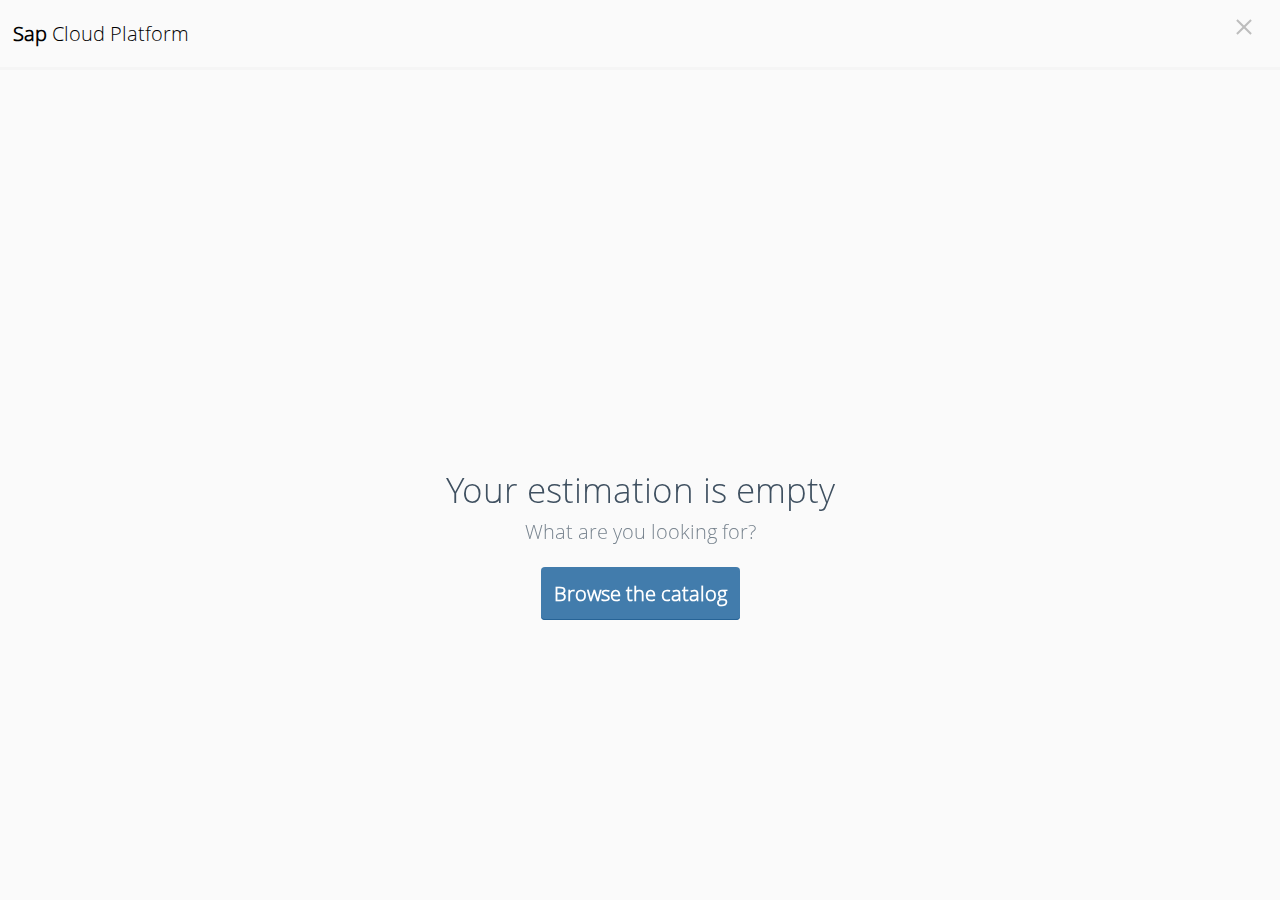
==== index.html @ 34aef1a3 "first version" ====
<!DOCTYPE html>
<html lang="en">
<head>
	<meta charset="utf-8">
	<meta name="viewport" content="width=device-width, initial-scale=1.0">
  <meta http-equiv="X-UA-Compatible" content="ie=edge">
	<title>Empty Estimator</title>
	<meta name="description" content="">
  <link rel="stylesheet" href="css/button.css">
	<link rel="stylesheet" href="css/main.css">
</head>
  <body>
		<header>
			<div class = "Main-header">
				<p class = "Text-header-page">
					<strong>Sap</strong> Cloud Platform
				</p>
				<div class = "header-page-exit"></div>
			</div>
		</header>
		<div class="home-flex">
			<div class = "home-page_image">
  	  	<img src="image/Photo-note.png" alt="">
			</div>
		<div class = "home-page-text_area">
				Your estimation is empty
			</div>
			<div class = "home-page-helping-text-area" >
				What are you looking for?
			</div>
			 <div class = "home-page-button">
					<a href="Estimator.html" class="home-page-button_size_color">Browse the catalog</a>
			</div>
		</div>
  </body>
</html>
---- css/main.css ----
@font-face {
  font-family: "OpenSansRegular";
  src: url("../fonts/OpenSans/OpenSansRegular.eot");
  src: url("../fonts/OpenSans/OpenSansRegular.eot?#iefix") format("embedded-opentype"), url("../fonts/OpenSans/OpenSansRegular.woff") format("woff"), url("../fonts/OpenSans/OpenSansRegular.ttf") format("truetype");
  font-style: normal;
  font-weight: normal;
}
@font-face {
  font-family: "OpenSansLight";
  src: url("../fonts/OpenSans/OpenSansLight.eot");
  src: url("../fonts/OpenSans/OpenSansLight.eot?#iefix") format("embedded-opentype"), url("../fonts/OpenSans/OpenSansLight.woff") format("woff"), url("../fonts/OpenSans/OpenSansLight.ttf") format("truetype");
  font-style: normal;
  font-weight: normal;
}
@font-face {
  font-family: "OpenSansBold";
  src: url("../fonts/OpenSans/OpenSansBold.eot");
  src: url("../fonts/OpenSans/OpenSansBold.eot?#iefix") format("embedded-opentype"), url("../fonts/OpenSans/OpenSansBold.woff") format("woff"), url("../fonts/OpenSans/OpenSansBold.ttf") format("truetype");
  font-style: normal;
  font-weight: normal;
}
body {
  background: #fafafa;
  margin: 0;
  font-family: "OpenSansLight";
}
.home-flex {
  width: 100%;
  height: 100%;
  position: fixed;
  display: flex;
  align-items: center;
  align-content: center;
  justify-content: center;
  flex-direction: column;
}
.home-page_image {
  margin: 20px;
}
.home-page-text_area {
  color: #3f5060;
  font-size: 35px;
  font-family: "OpenSansLight";
}
.home-page-helping-text-area {
  color: #77838e;
  font-size: 20px;
  margin: 5px;
  font-family: "OpenSansLight";
}
.home-page-button {
  margin: 30px;
}
.home-page-button_size_color {
  font-weight: 700;
  color: white;
  text-decoration: none;
  font-size: 20px;
  padding: 13px;
  border-radius: 4px;
  background: #427cac;
  box-shadow: 0 -1px #266396 inset;
  transition: 0.2s;
  font-family: "OpenSansLight";
}
.home-page-button_size_color:hover {
  background: #1d4f78;
}
.home-page-button_size_color:active {
  background: #427cac;
  box-shadow: 0 2px #266396 inset;
}
.Main-header {
  width: 100%;
  height: 100%;
  display: flex;
  justify-content: space-between;
  border-bottom: 3px solid whitesmoke;
  /* Параметры границы */
}
.Text-header-page {
  margin-left: 1%;
  font-size: 20px;
  font-family: "OpenSansLight";
}
.header-page-exit {
  position: absolute;
  display: flex;
  right: 32px;
  top: 17px;
  width: 20px;
  height: 20px;
  opacity: 0.3;
}
.header-page-exit:hover {
  opacity: 1;
}
.header-page-exit:before,
.header-page-exit:after {
  position: absolute;
  left: 15px;
  content: ' ';
  height: 20px;
  width: 2px;
  background-color: #333;
}
.header-page-exit:before {
  transform: rotate(45deg);
}
.header-page-exit:after {
  transform: rotate(-45deg);
}
.body-page {
  display: flex;
  flex: 1;
}
.body-article {
  flex: 1;
  width: 100%;
  height: 100%;
  display: flex;
  align-items: center;
  flex-direction: column;
  overflow-y: scroll;
  background: snow;
}
.body-aside {
  flex: 0 0 20vw;
  background: beige;
}
form {
  width: 50%;
  padding: 20px;
  border: 1px solid lavender;
  border-radius: 5px;
  margin: 10px;
}
label {
  display: block;
  margin-bottom: 5px;
  margin: 10px;
}
.one-third-width {
  width: 63.3%;
}
.two-third-width {
  width: 36.6%;
}
.one-third-width,
.two-third-width {
  display: inline-block;
  margin-right: -4px;
}
.version {
  width: 100%;
  height: 35px;
  margin-bottom: 10px;
  padding: 2px 5px;
  font-family: "OpenSansLight";
  border: 1px solid lavender;
  border-radius: 5px;
  vertical-align: middle;
}
.planed {
  width: 97%;
  height: 35px;
  margin-bottom: 10px;
  padding: 2px 5px;
  font-family: "OpenSansLight";
  border: 1px solid lavender;
  border-radius: 5px;
  vertical-align: middle;
}
.time {
  width: 97%;
  height: 35px;
  margin-bottom: 10px;
  padding: 2px 5px;
  font-family: "OpenSansLight";
  border: 1px solid lavender;
  border-radius: 5px;
  vertical-align: middle;
}
.first-text-form {
  display: block;
  flex-direction: row;
}
.text-form {
  font-size: 25px;
}
hr {
  border: 0.5px solid lavender;
}
input[type="submit"] {
  display: inline-block;
  width: auto;
  height: auto;
  margin: 0 5px;
  padding: 6px 15px;
  color: #94b4cf;
  background: #ffffff;
  border: none;
  border-radius: 5px;
}
.buttons {
  margin-top: 10px;
  text-align: center;
}
.form-text {
  font-size: 13px;
}
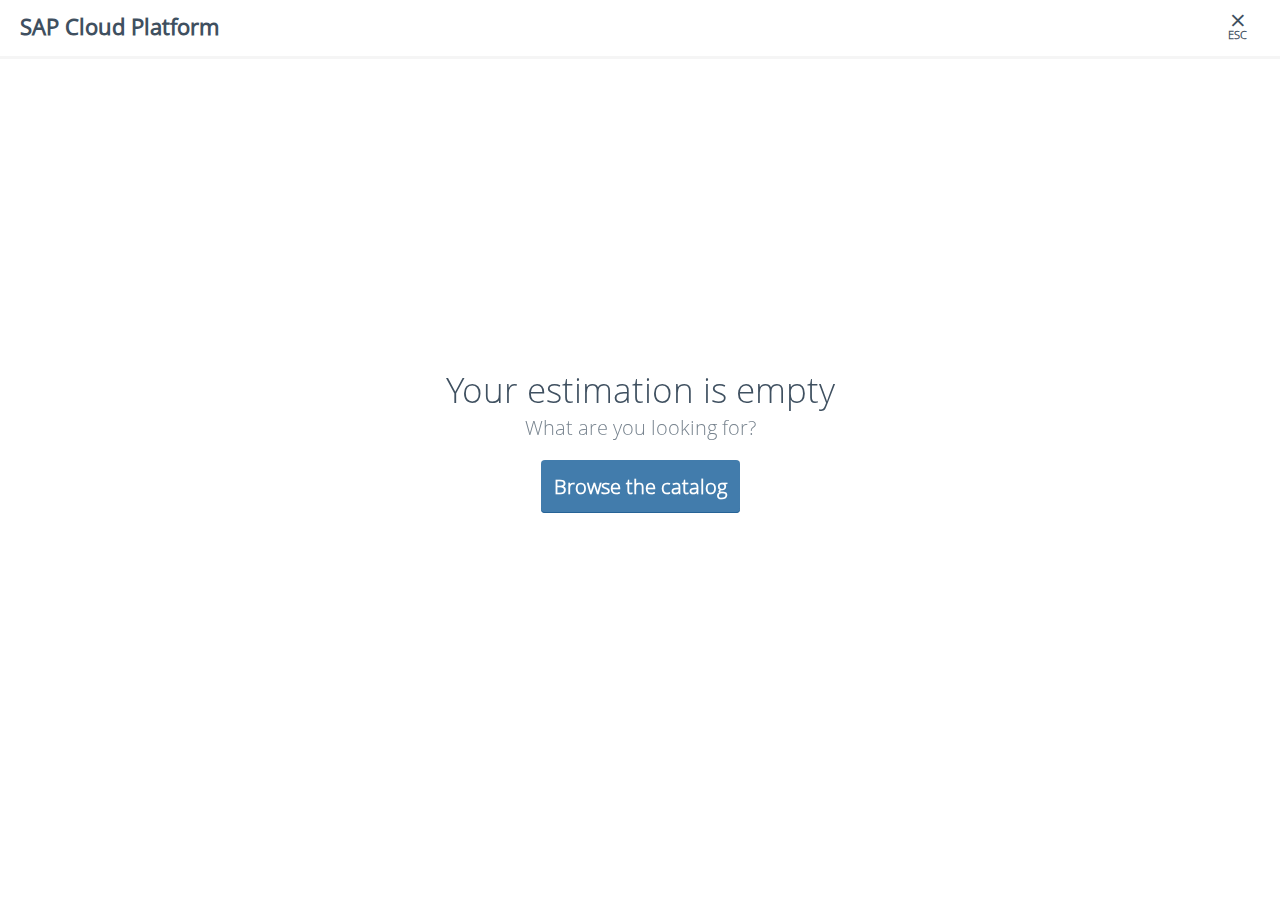
==== commit ddf0902c: "third commit" ====
--- a/index.html
+++ b/index.html
@@ -12,10 +12,11 @@
   <body>
 		<header>
 			<div class = "Main-header">
-				<p class = "Text-header-page">
-					<strong>Sap</strong> Cloud Platform
-				</p>
-				<div class = "header-page-exit"></div>
+				<a class = "Text-header-page" href="#"><strong>SAP</strong> Cloud Platform</a>
+				<a class = "header-page-exit" href="#">
+					<span class = "header-page header-x">×</span>
+				<div class = "header-page header-page-exit-text">ESC</div>
+				</a>
 			</div>
 		</header>
 		<div class="home-flex">
--- a/css/main.css
+++ b/css/main.css
@@ -20,13 +20,21 @@
   font-weight: normal;
 }
 body {
-  background: #fafafa;
+  display: block;
   margin: 0;
   font-family: "OpenSansLight";
+  line-height: 1.2;
+}
+body,
+html {
+  height: 100%;
+}
+a {
+  text-decoration: none;
 }
 .home-flex {
   width: 100%;
-  height: 100%;
+  height: 80%;
   position: fixed;
   display: flex;
   align-items: center;
@@ -77,38 +85,44 @@
   justify-content: space-between;
   border-bottom: 3px solid whitesmoke;
   /* Параметры границы */
+  padding: 13px 0px;
 }
 .Text-header-page {
-  margin-left: 1%;
-  font-size: 20px;
-  font-family: "OpenSansLight";
+  font-size: 22px;
+  font-family: "OpenSansRegular";
+  color: #3f5060;
+  max-height: 20px;
+  vertical-align: sub;
+  margin-left: 20px;
+  font-weight: 900;
 }
 .header-page-exit {
-  position: absolute;
-  display: flex;
-  right: 32px;
-  top: 17px;
-  width: 20px;
-  height: 20px;
-  opacity: 0.3;
-}
-.header-page-exit:hover {
-  opacity: 1;
-}
-.header-page-exit:before,
-.header-page-exit:after {
-  position: absolute;
-  left: 15px;
-  content: ' ';
-  height: 20px;
-  width: 2px;
-  background-color: #333;
-}
-.header-page-exit:before {
-  transform: rotate(45deg);
-}
-.header-page-exit:after {
-  transform: rotate(-45deg);
+  font-size: 1.5rem;
+  font-weight: 400;
+  line-height: .875rem;
+  color: #3f5060;
+  text-align: center;
+  float: right;
+  margin-left: 50px;
+}
+.header-page-exit a {
+  transition: color .2s;
+}
+.header-x {
+  font-size: 1.5rem;
+  font-weight: 900;
+  line-height: .875rem;
+  color: #3f5060;
+  float: right;
+  text-align: center;
+  margin-right: 35px;
+}
+.header-page-exit-text {
+  text-transform: uppercase;
+  font-size: 11px;
+  font-weight: 900;
+  line-height: 1rem;
+  margin-right: 33px;
 }
 .body-page {
   display: flex;
@@ -121,24 +135,33 @@
   display: flex;
   align-items: center;
   flex-direction: column;
-  overflow-y: scroll;
-  background: snow;
-}
-.body-aside {
-  flex: 0 0 20vw;
-  background: beige;
-}
-form {
-  width: 50%;
+  overflow-Y: auto;
+  overflow-x: hidden;
+  background-color: #fafafa;
+}
+.first-page-form {
+  display: block;
+  width: 65%;
+  background-color: #FFFFFF;
+  border: 1px solid #E9EBEC;
+  border-radius: 5px;
+  text-align: left;
+  margin: 10px;
+}
+.first-page-line {
   padding: 20px;
-  border: 1px solid lavender;
-  border-radius: 5px;
-  margin: 10px;
+  border-top: 1px solid #E9EBEC;
+  border-bottom: 1px solid #E9EBEC;
 }
 label {
+  color: #3F5060;
   display: block;
   margin-bottom: 5px;
   margin: 10px;
+  margin-left: 0px;
+  margin-top: 0px;
+  font-weight: 600;
+  font-size: 13px;
 }
 .one-third-width {
   width: 63.3%;
@@ -154,7 +177,7 @@
 .version {
   width: 100%;
   height: 35px;
-  margin-bottom: 10px;
+  margin-bottom: 20px;
   padding: 2px 5px;
   font-family: "OpenSansLight";
   border: 1px solid lavender;
@@ -162,9 +185,9 @@
   vertical-align: middle;
 }
 .planed {
-  width: 97%;
+  width: 95%;
   height: 35px;
-  margin-bottom: 10px;
+  margin-bottom: 0px;
   padding: 2px 5px;
   font-family: "OpenSansLight";
   border: 1px solid lavender;
@@ -172,40 +195,247 @@
   vertical-align: middle;
 }
 .time {
-  width: 97%;
+  width: 100%;
   height: 35px;
-  margin-bottom: 10px;
+  margin-bottom: 0px;
   padding: 2px 5px;
   font-family: "OpenSansLight";
   border: 1px solid lavender;
   border-radius: 5px;
   vertical-align: middle;
 }
-.first-text-form {
+.first-header-form {
   display: block;
   flex-direction: row;
+  padding: 20px;
+  padding-top: 22px;
+  padding-bottom: 15px;
 }
 .text-form {
-  font-size: 25px;
-}
-hr {
-  border: 0.5px solid lavender;
-}
-input[type="submit"] {
-  display: inline-block;
-  width: auto;
-  height: auto;
-  margin: 0 5px;
-  padding: 6px 15px;
-  color: #94b4cf;
-  background: #ffffff;
-  border: none;
-  border-radius: 5px;
-}
-.buttons {
+  font-size: 24px;
+  font-weight: 400;
+  color: #3F5060;
+}
+.image-form {
+  margin-right: 15px;
+  float: left;
+}
+.header-form-text {
+  color: #3F5060;
+  font-weight: 700;
+  line-height: 1.1;
+  text-overflow: ellipsis;
+  overflow: hidden;
+  white-space: nowrap;
+  font-size: 1rem;
+  margin-top: 6px;
+  margin-bottom: 3px;
+  padding-right: 30px;
+}
+.header-form-pod-text {
+  color: #3F5060;
+  font-size: 0.8125rem;
+  line-height: 1rem;
+  text-overflow: ellipsis;
+  overflow: hidden;
+  white-space: nowrap;
+  padding-right: 30px;
+}
+.header-form-urn {
+  float: right;
+}
+.buttons-project {
+  display: block;
   margin-top: 10px;
   text-align: center;
-}
-.form-text {
+  border: 1px solid #5496cd;
+  text-decoration: none;
+  padding: .75rem 1.25rem;
+  font-weight: 400;
+  line-height: 1.25rem;
+  border-radius: 4px;
+  color: #0070b1;
+  width: 61%;
+  transition: 0.2s;
+}
+.buttons-project:hover {
+  border: 2px solid #1d4f78;
+}
+.buttons-project:active {
+  border: 2px solid #1d4f78;
+}
+.footer-text {
+  display: block;
+  margin-top: 3.125rem;
+  border-top: 1px solid #E9EBEC;
+  padding-top: .725rem;
+  font-size: 0.6875rem;
+  text-align: left;
+  width: 66%;
+  font-family: "OpenSansLight";
+}
+.estimator-disclamer {
+  font-weight: 400;
+}
+.estimator-disclamer-info {
+  color: #9CA4AC;
+  line-height: 14px;
+}
+.estimator-disclamer-interest {
+  margin: 15px 0;
+  color: #3F5060;
+}
+.footer-form-text {
+  padding-top: 0px;
+  padding-bottom: 0px;
+}
+.pricing {
+  overflow: hidden;
+  font-weight: 400;
+  padding-bottom: 15px;
+  padding: 20px;
+}
+.pricing-item-left {
+  float: left;
+  margin-right: 30px;
+  font-size: 12px;
+}
+.pricing-label {
+  color: #9CA4AC;
+  display: block;
+}
+.pricing-item-right {
+  float: right;
+  text-align: right;
+  font-size: 12px;
+}
+.body-aside {
+  flex: 0 0 28vw;
+  float: left;
+  height: 100%;
+  border-left: 1px solid #E9EBEC;
+}
+.estimator-scrollable {
+  flex: 0 0 28vw;
+  position: relative;
+  height: calc(-90%);
+  overflow-Y: auto;
+  overflow-x: hidden;
+}
+.estimator-list-header {
+  padding: 5px 25px 20px;
+  border-bottom: 1px solid #E9EBEC;
+}
+.estimator-list-headline {
+  line-height: 1.125rem;
+  font-size: 1.125rem;
+  font-weight: 400;
+  font-family: "OpenSansRegular";
+  margin-bottom: 0;
+}
+.estimator-remove-all {
+  color: #0070b1;
+  text-transform: uppercase;
+  position: absolute;
+  right: 30px;
+  top: 22px;
+  font-size: 0.6875rem;
+  font-weight: 600;
+}
+.ng-star-inserted {
+  line-height: 0;
+  margin-top: 1rem;
+}
+.estimator-list-hint-indicator {
+  margin: 0 10px 0 0;
+  font-size: 0.75rem;
+}
+.sprite-icon {
+  max-height: 0.8125rem;
+  width: 0.8125rem;
+  margin-right: 2px;
+  fill: #0070B1;
+  stroke: #0070B1;
+}
+ul {
+  list-style: none;
+  padding-left: 0;
   font-size: 13px;
-}
+  color: #3f5060;
+}
+.estimator-list > li:not(:last-child) {
+  border-bottom: 1px solid #E9EBEC;
+}
+.estimator-list > li {
+  overflow: hidden;
+  padding: 5px 20px;
+  font-family: "OpenSansRegular";
+}
+.estimator-list-img {
+  float: left;
+  margin-right: 15px;
+  display: block;
+}
+.product-img-small,
+.card-img-wrap {
+  margin-bottom: 0;
+  height: 35px;
+  width: 35px;
+  text-align: center;
+}
+.estimator-list-detail {
+  float: left;
+  height: 35px;
+  display: flex;
+  flex-direction: column;
+  width: calc(-75%);
+}
+.img-right-side {
+  overflow: hidden;
+  text-align: center;
+  max-width: 35px;
+  max-height: 35px;
+  position: relative;
+  bottom: 20%;
+}
+.estimator-list-name {
+  white-space: nowrap;
+  line-height: 3px;
+}
+.estimator-price {
+  float: right;
+  text-align: right;
+  line-height: 0rem;
+  padding-top: 2px;
+}
+.estimator-price-label {
+  font-size: 0.625rem;
+  color: #9CA4AC;
+  text-transform: uppercase;
+  font-weight: 200;
+}
+.estimator-summary {
+  height: 0px;
+  border-top: 1px solid #E9EBEC;
+  position: absolute;
+  bottom: 0;
+  font-weight: 400;
+  color: #9CA4AC;
+  padding: 0 30px;
+}
+li.estimator-total:first-child {
+  padding-top: 4.5rem;
+}
+li.estimator-total {
+  font-size: 1rem;
+  color: #3F5060;
+  padding-bottom: .5rem;
+}
+.estimator-summary li {
+  padding: .8125rem 0;
+  position: relative;
+}
+.estimator-price-amount {
+  font-weight: 600;
+  padding-top: 6px;
+}
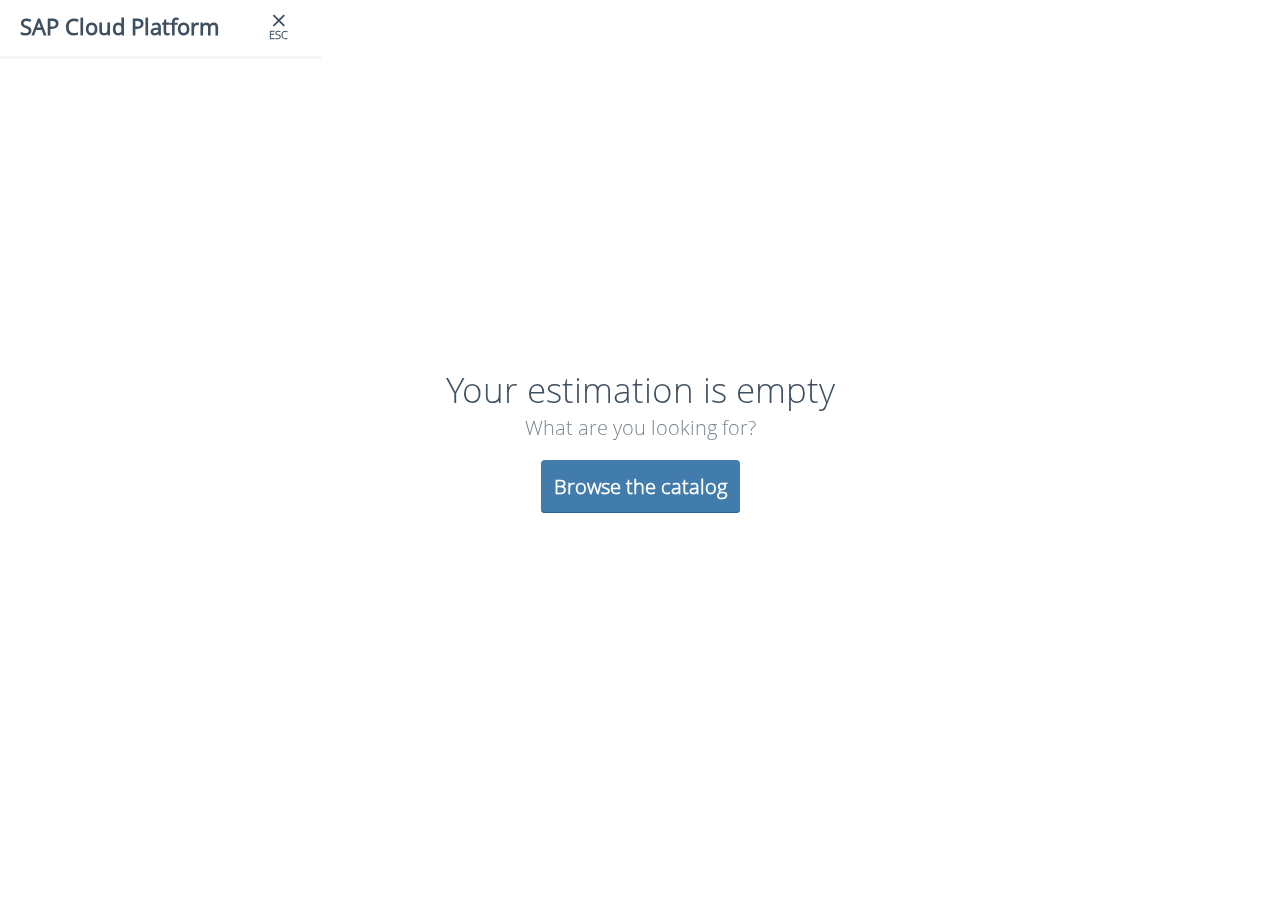
==== commit e400d612: "add" ====
--- a/index.html
+++ b/index.html
@@ -6,8 +6,7 @@
   <meta http-equiv="X-UA-Compatible" content="ie=edge">
 	<title>Empty Estimator</title>
 	<meta name="description" content="">
-  <link rel="stylesheet" href="css/button.css">
-	<link rel="stylesheet" href="css/main.css">
+  <link rel="stylesheet" href="css/style.css">
 </head>
   <body>
 		<header>
@@ -19,18 +18,18 @@
 				</a>
 			</div>
 		</header>
-		<div class="home-flex">
-			<div class = "home-page_image">
-  	  	<img src="image/Photo-note.png" alt="">
+		<div class = "page-first-flex">
+			<div class = "page-first-image">
+  	  	<img src = "image/Photo-note.png" alt="">
 			</div>
-		<div class = "home-page-text_area">
+		<div class = "page-first-flex_text_area">
 				Your estimation is empty
 			</div>
-			<div class = "home-page-helping-text-area" >
+			<div class = "page-first-flex-helping_text_area" >
 				What are you looking for?
 			</div>
-			 <div class = "home-page-button">
-					<a href="Estimator.html" class="home-page-button_size_color">Browse the catalog</a>
+			 <div class = "page-first-flex-button">
+					<a href="Estimator.html" class="button_size_color">Browse the catalog</a>
 			</div>
 		</div>
   </body>
--- a/css/style.css
+++ b/css/style.css
@@ -0,0 +1,493 @@
+@font-face {
+  font-family: "OpenSansRegular";
+  src: url("../fonts/OpenSans/OpenSansRegular.eot");
+  src: url("../fonts/OpenSans/OpenSansRegular.eot?#iefix") format("embedded-opentype"), url("../fonts/OpenSans/OpenSansRegular.woff") format("woff"), url("../fonts/OpenSans/OpenSansRegular.ttf") format("truetype");
+  font-style: normal;
+  font-weight: normal;
+}
+@font-face {
+  font-family: "OpenSansLight";
+  src: url("../fonts/OpenSans/OpenSansLight.eot");
+  src: url("../fonts/OpenSans/OpenSansLight.eot?#iefix") format("embedded-opentype"), url("../fonts/OpenSans/OpenSansLight.woff") format("woff"), url("../fonts/OpenSans/OpenSansLight.ttf") format("truetype");
+  font-style: normal;
+  font-weight: normal;
+}
+@font-face {
+  font-family: "OpenSansBold";
+  src: url("../fonts/OpenSans/OpenSansBold.eot");
+  src: url("../fonts/OpenSans/OpenSansBold.eot?#iefix") format("embedded-opentype"), url("../fonts/OpenSans/OpenSansBold.woff") format("woff"), url("../fonts/OpenSans/OpenSansBold.ttf") format("truetype");
+  font-style: normal;
+  font-weight: normal;
+}
+body {
+  display: block;
+  margin: 0;
+  font-family: "OpenSansLight";
+  line-height: 1.2;
+  height: 100%;
+  position: fixed;
+}
+html {
+  height: 100%;
+}
+a {
+  text-decoration: none;
+}
+label {
+  color: #3F5060;
+  display: block;
+  margin-bottom: 5px;
+  margin: 10px;
+  margin-left: 0px;
+  margin-top: 0px;
+  font-weight: 600;
+  font-size: 13px;
+}
+ul {
+  list-style: none;
+  padding-left: 0;
+  font-size: 13px;
+  color: #3f5060;
+}
+.page-first-flex {
+  width: 100%;
+  height: 80%;
+  position: fixed;
+  display: flex;
+  align-items: center;
+  align-content: center;
+  justify-content: center;
+  flex-direction: column;
+}
+.Main-header {
+  width: 100%;
+  height: 100%;
+  display: flex;
+  justify-content: space-between;
+  border-bottom: 3px solid whitesmoke;
+  /* Параметры границы */
+  padding: 13px 0px;
+}
+.body-page {
+  display: flex;
+  flex: 1;
+}
+.body-article {
+  flex: 1;
+  width: 100%;
+  display: flex;
+  align-items: center;
+  flex-direction: column;
+  overflow-Y: auto;
+  overflow-x: hidden;
+  height: calc(90.8vh);
+  background-color: #fafafa;
+}
+.page-form {
+  display: block;
+  width: 65%;
+  background-color: #ffffff;
+  border: 1px solid #e9ebec;
+  border-radius: 5px;
+  text-align: left;
+  margin: 10px;
+}
+.body-aside {
+  flex: 0 0 30vw;
+  float: left;
+  position: relative;
+  height: 100%;
+  border-left: 1px solid #e9ebec;
+}
+.page-first-flex-button {
+  margin: 30px;
+}
+.button_size_color {
+  font-weight: 700;
+  color: #ffffff;
+  text-decoration: none;
+  font-size: 20px;
+  padding: 13px;
+  border-radius: 4px;
+  background: #427cac;
+  box-shadow: 0 -1px #266396 inset;
+  transition: 0.2s;
+  font-family: "OpenSansLight";
+}
+.button_size_color:hover {
+  background: #1d4f78;
+}
+.button_size_color:active {
+  background: #427cac;
+  box-shadow: 0 2px #266396 inset;
+}
+.buttons-project {
+  display: block;
+  margin-top: 10px;
+  text-align: center;
+  border: 1px solid #5496cd;
+  text-decoration: none;
+  padding: .75rem 1.25rem;
+  font-weight: 400;
+  line-height: 1.25rem;
+  border-radius: 4px;
+  color: #0070b1;
+  width: 61%;
+  transition: 0.2s;
+}
+.buttons-project:hover {
+  border: 2px solid #1d4f78;
+}
+.buttons-project:active {
+  border: 2px solid #1d4f78;
+}
+.estimator-btns {
+  display: flex;
+  flex-wrap: nowrap;
+  justify-content: space-between;
+  width: calc(100%);
+  position: absolute;
+  bottom: 0;
+}
+.btn-outline-primary {
+  margin: 0 5px 0 5px;
+  min-width: 70px;
+  line-height: 1.25rem;
+  padding: .7625rem .8rem;
+  font-size: .875rem;
+  text-align: center;
+  color: #5496cd;
+  border-radius: .2rem;
+  border: 1px solid #5496cd;
+  transition: 0.4s;
+  font-family: "OpenSansLight";
+}
+.btn-outline-primary:hover {
+  border: 2px solid #5496cd;
+}
+.btn-outline-primary:active {
+  background: #427cac;
+  box-shadow: 0 2px #266396 inset;
+}
+.btn-pdf {
+  color: #ffffff;
+  font-weight: 600;
+  background-color: #5496cd;
+}
+.btn-pdf:hover {
+  background-color: #477fad;
+}
+.page-first-image {
+  margin: 20px;
+}
+.sprite-icon {
+  max-height: 0.8125rem;
+  width: 0.8125rem;
+  margin-right: 2px;
+  fill: #0070b1;
+  stroke: #0070b1;
+}
+.estimator-list-img {
+  float: left;
+  margin-right: 15px;
+  display: block;
+}
+.img-right-side {
+  overflow: hidden;
+  text-align: center;
+  max-width: 35px;
+  max-height: 35px;
+  position: relative;
+  bottom: 20%;
+}
+.product-img-small,
+.card-img-wrap {
+  margin-bottom: 0;
+  height: 35px;
+  width: 35px;
+  text-align: center;
+}
+.page-first-flex_text_area {
+  color: #3f5060;
+  font-size: 35px;
+  font-family: "OpenSansLight";
+}
+.page-first-flex-helping_text_area {
+  color: #77838e;
+  font-size: 20px;
+  margin: 5px;
+  font-family: "OpenSansLight";
+}
+.Text-header-page {
+  font-size: 22px;
+  font-family: "OpenSansRegular";
+  color: #3f5060;
+  max-height: 20px;
+  vertical-align: sub;
+  margin-left: 20px;
+  font-weight: 900;
+}
+.body-article_text-form {
+  display: block;
+  font-size: 24px;
+  font-weight: 400;
+  color: #3f5060;
+}
+.estimator-disclamer-info {
+  color: #9ca4ac;
+  line-height: 14px;
+}
+.estimator-disclamer-interest {
+  margin: 15px 0;
+  color: #3f5060;
+}
+.estimator-name-cost-footer {
+  font-size: 0.9rem;
+  line-height: 4px;
+  font-weight: 600;
+  padding-top: 6px;
+}
+.header-page-exit {
+  font-size: 1.5rem;
+  font-weight: 400;
+  line-height: .875rem;
+  color: #3f5060;
+  text-align: center;
+  float: right;
+  margin-left: 50px;
+}
+.header-page-exit a {
+  transition: color .2s;
+}
+.header-page-exit-text {
+  text-transform: uppercase;
+  font-size: 11px;
+  font-weight: 900;
+  line-height: 1rem;
+  margin-right: 33px;
+}
+.header-x {
+  font-size: 1.5rem;
+  font-weight: 900;
+  line-height: .875rem;
+  color: #3f5060;
+  float: right;
+  text-align: center;
+  margin-right: 35px;
+}
+.estimator-remove-all {
+  color: #0070b1;
+  text-transform: uppercase;
+  position: absolute;
+  right: 30px;
+  top: 22px;
+  font-size: 0.6875rem;
+  font-weight: 600;
+}
+.header-form {
+  display: block;
+  flex-direction: row;
+  padding: 20px;
+  padding-top: 22px;
+  padding-bottom: 15px;
+}
+.header-form-urn {
+  float: right;
+}
+.image-form {
+  margin-right: 15px;
+  float: left;
+}
+.header-form-text {
+  color: #3f5060;
+  font-weight: 700;
+  line-height: 1.1;
+  text-overflow: ellipsis;
+  overflow: hidden;
+  white-space: nowrap;
+  font-size: 1rem;
+  margin-top: 6px;
+  margin-bottom: 3px;
+  padding-right: 30px;
+}
+.header-form_under-text {
+  color: #3f5060;
+  font-size: 0.8125rem;
+  line-height: 1rem;
+  text-overflow: ellipsis;
+  overflow: hidden;
+  white-space: nowrap;
+  padding-right: 30px;
+}
+.form-line {
+  padding: 20px;
+  border-top: 1px solid #e9ebec;
+  border-bottom: 1px solid #e9ebec;
+}
+.form_under-second {
+  display: inline-block;
+  margin-right: -4px;
+  width: 63.3%;
+}
+.form_under-third {
+  display: inline-block;
+  margin-right: -4px;
+  width: 36.6%;
+}
+.footer-text {
+  display: block;
+  margin-top: 3.125rem;
+  border-top: 1px solid #e9ebec;
+  padding-top: .725rem;
+  font-size: 0.6875rem;
+  text-align: left;
+  width: 66%;
+  font-family: "OpenSansLight";
+}
+.form-pricing {
+  overflow: hidden;
+  font-weight: 400;
+  padding-bottom: 15px;
+  padding: 20px;
+}
+.pricing-item-left {
+  float: left;
+  margin-right: 30px;
+  font-size: 12px;
+}
+.pricing-item-right {
+  float: right;
+  text-align: right;
+  font-size: 12px;
+}
+.form-footer-text {
+  padding-top: 0px;
+  padding-bottom: 0px;
+}
+.form-select_under-first {
+  width: 100%;
+  height: 35px;
+  margin-bottom: 20px;
+  padding: 2px 5px;
+  font-family: "OpenSansLight";
+  border: 1px solid #e6e6fa;
+  border-radius: 5px;
+  vertical-align: middle;
+}
+.form-select_under-first:focus {
+  outline: none;
+  box-shadow: none;
+  border: solid 1px grey;
+}
+.select_under_second {
+  width: 95%;
+  height: 35px;
+  margin-bottom: 0px;
+  padding: 2px 5px;
+  font-family: "OpenSansLight";
+  border: 1px solid #e6e6fa;
+  border-radius: 5px;
+  vertical-align: middle;
+}
+.select_under_third {
+  width: 100%;
+  height: 35px;
+  margin-bottom: 0px;
+  padding: 2px 5px;
+  font-family: "OpenSansLight";
+  border: 1px solid #e6e6fa;
+  border-radius: 5px;
+  vertical-align: middle;
+}
+.estimator-scrollable {
+  overflow-Y: scroll;
+  overflow-x: hidden;
+  height: calc(70vh);
+  flex: 0 0 30vw;
+  position: relative;
+}
+.estimator-list-header {
+  padding: 5px 25px 20px;
+  border-bottom: 1px solid #e9ebec;
+}
+.estimator-list-headline {
+  line-height: 1.125rem;
+  font-size: 1.125rem;
+  font-weight: 400;
+  font-family: "OpenSansRegular";
+  margin-bottom: 0;
+}
+.estimator-list > li:not(:last-child) {
+  border-bottom: 1px solid #e9ebec;
+}
+.estimator-list > li {
+  overflow: hidden;
+  padding: 5px 20px;
+  font-family: "OpenSansRegular";
+}
+.estimator-list-detail {
+  float: left;
+  height: 35px;
+  display: flex;
+  flex-direction: column;
+  width: calc(-75%);
+}
+.estimator-list-name {
+  white-space: nowrap;
+  line-height: 3px;
+}
+.estimator-total {
+  font-size: 1rem;
+  color: #3f5060;
+  padding-bottom: .5rem;
+}
+.estimator-summary li {
+  padding: .8125rem 0;
+  position: relative;
+}
+.estimator-disclamer {
+  font-weight: 400;
+}
+.estimator-list-hint-indicator {
+  margin: 0 10px 0 0;
+  font-size: 0.75rem;
+}
+.estimator-price-amount-footer {
+  font-size: 0.9rem;
+  font-weight: 600;
+  padding-top: 6px;
+}
+.estimator-price-label {
+  font-size: 0.625rem;
+  color: #9ca4ac;
+  text-transform: uppercase;
+  font-weight: 200;
+}
+.form-pricing-label {
+  color: #9ca4ac;
+  display: block;
+}
+.estimator-price {
+  text-align: right;
+  line-height: 0rem;
+  padding-top: 2px;
+}
+.estimator-price-amount {
+  font-weight: 600;
+  padding-top: 6px;
+}
+.ng-star-inserted {
+  line-height: 0;
+  margin-top: 1rem;
+}
+.estimator-summary {
+  height: 0px;
+  width: 85%;
+  flex: 0 0 28vw;
+  border-top: 1px solid #e9ebec;
+  position: absolute;
+  bottom: 0;
+  font-weight: 400;
+  color: #9ca4ac;
+  padding: 0 30px;
+}
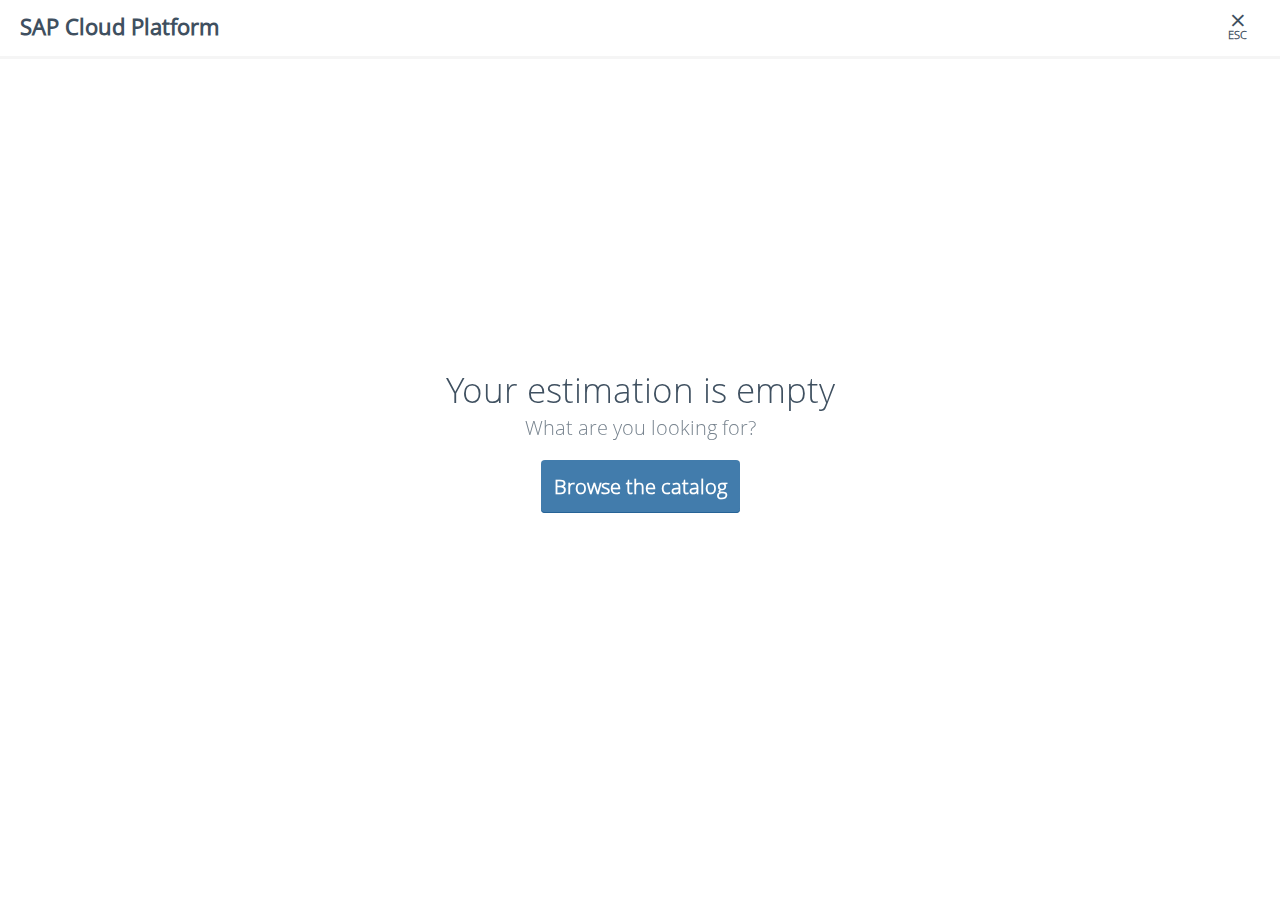
==== commit 4e273477: "Added adaptability for different devices, fixed bugs in layout, no navigation buttons" ====
--- a/index.html
+++ b/index.html
@@ -10,10 +10,10 @@
 </head>
   <body>
 		<header>
-			<div class = "Main-header">
-				<a class = "Text-header-page" href="#"><strong>SAP</strong> Cloud Platform</a>
+			<div class = "main-header">
+				<a class = "text-header-page" href="#"><strong>SAP</strong> Cloud Platform</a>
 				<a class = "header-page-exit" href="#">
-					<span class = "header-page header-x">×</span>
+					<span class = "header-page header-x">×</span>    <!-- Element esc from page -->
 				<div class = "header-page header-page-exit-text">ESC</div>
 				</a>
 			</div>
@@ -32,5 +32,6 @@
 					<a href="Estimator.html" class="button_size_color">Browse the catalog</a>
 			</div>
 		</div>
+
   </body>
 </html>
--- a/css/style.css
+++ b/css/style.css
@@ -25,7 +25,7 @@
   font-family: "OpenSansLight";
   line-height: 1.2;
   height: 100%;
-  position: fixed;
+  overflow: hidden;
 }
 html {
   height: 100%;
@@ -59,7 +59,7 @@
   justify-content: center;
   flex-direction: column;
 }
-.Main-header {
+.main-header {
   width: 100%;
   height: 100%;
   display: flex;
@@ -68,11 +68,17 @@
   /* Параметры границы */
   padding: 13px 0px;
 }
+@media (max-width: 767px) {
+  .main-header {
+    padding: 6px 0px;
+  }
+}
 .body-page {
   display: flex;
   flex: 1;
 }
 .body-article {
+  position: relative;
   flex: 1;
   width: 100%;
   display: flex;
@@ -92,7 +98,26 @@
   text-align: left;
   margin: 10px;
 }
+@media (max-width: 767px) {
+  .page-form {
+    width: 80%;
+  }
+}
 .body-aside {
+  display: none;
+  flex: 0 0 30vw;
+  float: left;
+  position: relative;
+  border-left: 1px solid #e9ebec;
+}
+@media (max-width: 767px) {
+  .body-aside {
+    flex-basis: 10vw;
+    display: none;
+    position: absolute;
+  }
+}
+.body-aside_visible {
   flex: 0 0 30vw;
   float: left;
   position: relative;
@@ -177,6 +202,31 @@
 .btn-pdf:hover {
   background-color: #477fad;
 }
+.btn_trigger_aside {
+  position: absolute;
+  height: 40px;
+  top: calc(45.4vh);
+  bottom: 0;
+  left: 98%;
+  margin: auto 0;
+  display: block;
+  border: 0;
+  text-decoration: none;
+  outline: none;
+  font-weight: 400;
+  border-radius: 40px;
+  color: #0070b1;
+  width: 3%;
+  transition: 0.2s;
+}
+.btn_trigger_aside:hover {
+  border: 2px solid #1d4f78;
+  outline: none;
+}
+.btn_trigger_aside:active {
+  border: 2px solid #1d4f78;
+  outline: none;
+}
 .page-first-image {
   margin: 20px;
 }
@@ -212,13 +262,18 @@
   font-size: 35px;
   font-family: "OpenSansLight";
 }
+@media (max-width: 767px) {
+  .page-first-flex_text_area {
+    font-size: 25px;
+  }
+}
 .page-first-flex-helping_text_area {
   color: #77838e;
   font-size: 20px;
   margin: 5px;
   font-family: "OpenSansLight";
 }
-.Text-header-page {
+.text-header-page {
   font-size: 22px;
   font-family: "OpenSansRegular";
   color: #3f5060;
@@ -226,6 +281,11 @@
   vertical-align: sub;
   margin-left: 20px;
   font-weight: 900;
+}
+@media (max-width: 767px) {
+  .text-header-page {
+    font-size: 19px;
+  }
 }
 .body-article_text-form {
   display: block;
@@ -290,6 +350,14 @@
   padding: 20px;
   padding-top: 22px;
   padding-bottom: 15px;
+  text-overflow: ellipsis;
+  overflow: hidden;
+}
+@media (max-width: 767px) {
+  .header-form {
+    padding-top: 12px;
+    padding: 20px;
+  }
 }
 .header-form-urn {
   float: right;
@@ -302,13 +370,15 @@
   color: #3f5060;
   font-weight: 700;
   line-height: 1.1;
-  text-overflow: ellipsis;
-  overflow: hidden;
-  white-space: nowrap;
   font-size: 1rem;
   margin-top: 6px;
   margin-bottom: 3px;
   padding-right: 30px;
+}
+@media (max-width: 767px) {
+  .header-form-text {
+    font-size: 0.8rem;
+  }
 }
 .header-form_under-text {
   color: #3f5060;
@@ -319,6 +389,11 @@
   white-space: nowrap;
   padding-right: 30px;
 }
+@media (max-width: 767px) {
+  .header-form_under-text {
+    padding-top: 6px;
+  }
+}
 .form-line {
   padding: 20px;
   border-top: 1px solid #e9ebec;
@@ -329,10 +404,22 @@
   margin-right: -4px;
   width: 63.3%;
 }
+@media (max-width: 767px) {
+  .form_under-second {
+    display: block;
+    width: 100%;
+  }
+}
 .form_under-third {
   display: inline-block;
   margin-right: -4px;
   width: 36.6%;
+}
+@media (max-width: 767px) {
+  .form_under-third {
+    display: block;
+    width: 100%;
+  }
 }
 .footer-text {
   display: block;
@@ -355,10 +442,28 @@
   margin-right: 30px;
   font-size: 12px;
 }
+@media (max-width: 767px) {
+  .pricing-item-left {
+    float: none;
+    margin-right: auto;
+    margin-bottom: 10px;
+    padding: 5px;
+    text-align: center;
+    font-size: 13px;
+    border-bottom: 1px solid #e9ebec;
+  }
+}
 .pricing-item-right {
   float: right;
   text-align: right;
   font-size: 12px;
+}
+@media (max-width: 767px) {
+  .pricing-item-right {
+    float: none;
+    font-size: 13px;
+    text-align: center;
+  }
 }
 .form-footer-text {
   padding-top: 0px;
@@ -389,6 +494,13 @@
   border-radius: 5px;
   vertical-align: middle;
 }
+@media (max-width: 767px) {
+  .select_under_second {
+    width: 100%;
+    margin-bottom: 10px;
+    box-sizing: border-box;
+  }
+}
 .select_under_third {
   width: 100%;
   height: 35px;
@@ -400,7 +512,7 @@
   vertical-align: middle;
 }
 .estimator-scrollable {
-  overflow-Y: scroll;
+  overflow-Y: auto;
   overflow-x: hidden;
   height: calc(70vh);
   flex: 0 0 30vw;
@@ -481,7 +593,7 @@
   margin-top: 1rem;
 }
 .estimator-summary {
-  height: 0px;
+  height: 132px;
   width: 85%;
   flex: 0 0 28vw;
   border-top: 1px solid #e9ebec;
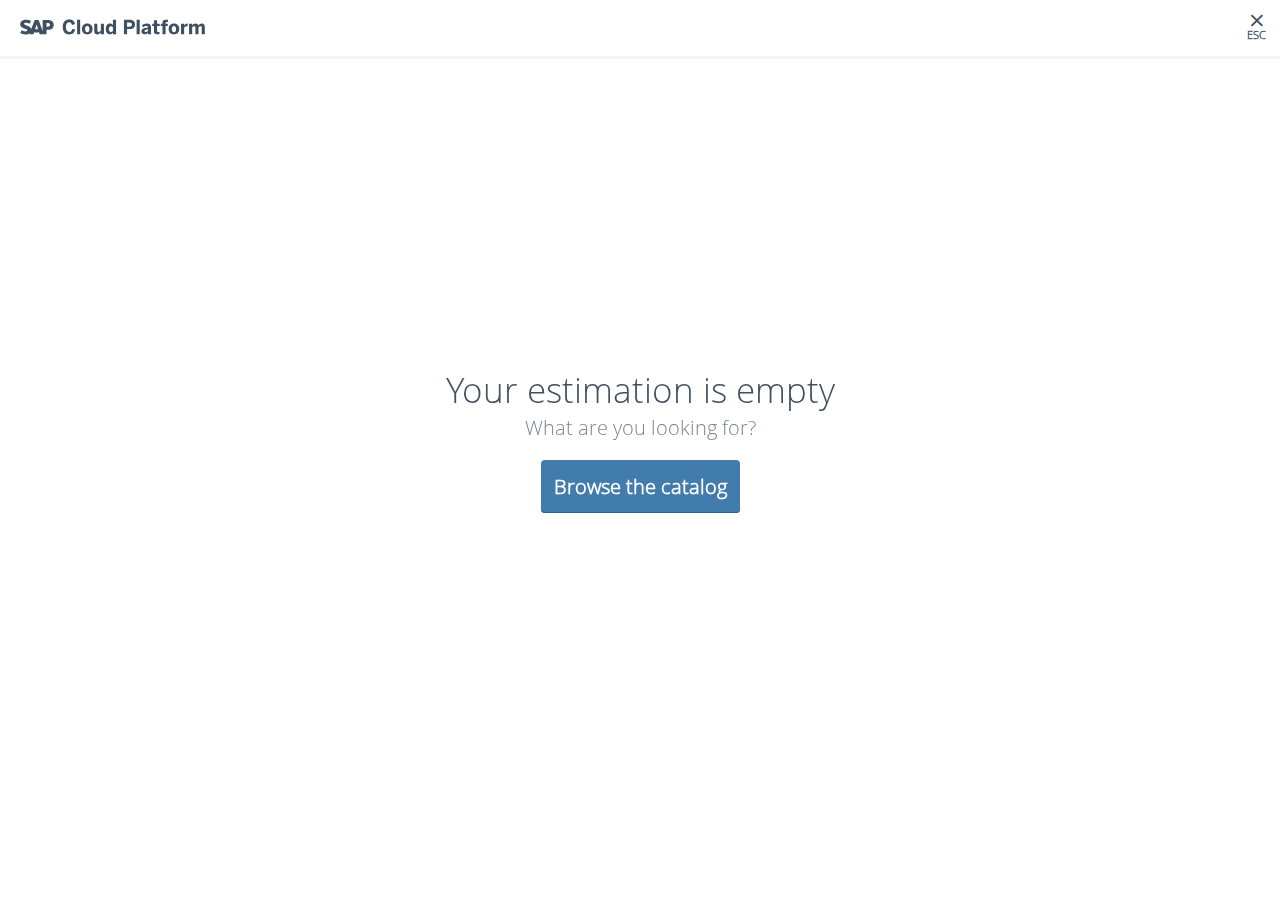
==== commit c68508f0: "added a button to open the sidebar for mobile versions, implemented grouping of names of css classes" ====
--- a/index.html
+++ b/index.html
@@ -11,7 +11,9 @@
   <body>
 		<header>
 			<div class = "main-header">
-				<a class = "text-header-page" href="#"><strong>SAP</strong> Cloud Platform</a>
+				<a class = "text-header-page" href="#">
+					<object class = "sap-logo" type="image/svg+xml" data="image/images-header/logo.svg"></object>
+				</a>
 				<a class = "header-page-exit" href="#">
 					<span class = "header-page header-x">×</span>    <!-- Element esc from page -->
 				<div class = "header-page header-page-exit-text">ESC</div>
--- a/css/style.css
+++ b/css/style.css
@@ -21,11 +21,11 @@
 }
 body {
   display: block;
+  height: 100%;
   margin: 0;
-  font-family: "OpenSansLight";
+  overflow: hidden;
   line-height: 1.2;
-  height: 100%;
-  overflow: hidden;
+  font-family: "OpenSansLight", "Arial", sans-serif;
 }
 html {
   height: 100%;
@@ -34,14 +34,14 @@
   text-decoration: none;
 }
 label {
-  color: #3F5060;
   display: block;
   margin-bottom: 5px;
   margin: 10px;
   margin-left: 0px;
   margin-top: 0px;
-  font-weight: 600;
   font-size: 13px;
+  font-weight: 600;
+  color: #3F5060;
 }
 ul {
   list-style: none;
@@ -49,24 +49,35 @@
   font-size: 13px;
   color: #3f5060;
 }
+::-webkit-scrollbar {
+  width: 8px;
+}
+/* Handle */
+::-webkit-scrollbar-thumb {
+  background: #b2b2b2;
+  -webkit-border-radius: 14px;
+  border-radius: 14px;
+}
+::-webkit-scrollbar-thumb:window-inactive {
+  background: #b2b2b2;
+}
 .page-first-flex {
+  position: fixed;
+  display: flex;
   width: 100%;
   height: 80%;
-  position: fixed;
-  display: flex;
   align-items: center;
   align-content: center;
   justify-content: center;
   flex-direction: column;
 }
 .main-header {
+  display: flex;
   width: 100%;
   height: 100%;
-  display: flex;
+  padding: 13px 0px;
   justify-content: space-between;
   border-bottom: 3px solid whitesmoke;
-  /* Параметры границы */
-  padding: 13px 0px;
 }
 @media (max-width: 767px) {
   .main-header {
@@ -79,24 +90,25 @@
 }
 .body-article {
   position: relative;
+  display: flex;
   flex: 1;
   width: 100%;
-  display: flex;
+  height: 90.8vh;
   align-items: center;
   flex-direction: column;
+  background-color: #fafafa;
   overflow-Y: auto;
   overflow-x: hidden;
-  height: calc(90.8vh);
-  background-color: #fafafa;
 }
 .page-form {
+  position: relative;
   display: block;
   width: 65%;
+  margin: 10px;
+  text-align: left;
   background-color: #ffffff;
   border: 1px solid #e9ebec;
   border-radius: 5px;
-  text-align: left;
-  margin: 10px;
 }
 @media (max-width: 767px) {
   .page-form {
@@ -104,40 +116,48 @@
   }
 }
 .body-aside {
-  display: none;
+  position: relative;
   flex: 0 0 30vw;
   float: left;
-  position: relative;
   border-left: 1px solid #e9ebec;
 }
+@media (min-width: 1024px) and (max-width: 1439px), (min-width: 768px) and (max-width: 1023px), (min-width: 1440px) {
+  .mobile-menu {
+    display: none;
+  }
+}
 @media (max-width: 767px) {
   .body-aside {
+    position: absolute;
     flex-basis: 10vw;
     display: none;
-    position: absolute;
-  }
-}
-.body-aside_visible {
-  flex: 0 0 30vw;
-  float: left;
-  position: relative;
-  height: 100%;
-  border-left: 1px solid #e9ebec;
+  }
+  .body-aside_visible {
+    position: fixed;
+    right: 0;
+    z-index: 2;
+    display: block;
+    width: 100%;
+    height: 100%;
+    border-left: 1px solid #e9ebec;
+    background-color: #ffffff;
+    opacity: 1;
+  }
 }
 .page-first-flex-button {
   margin: 30px;
 }
 .button_size_color {
+  padding: 13px;
+  font-size: 20px;
   font-weight: 700;
+  font-family: "OpenSansLight";
+  text-decoration: none;
   color: #ffffff;
-  text-decoration: none;
-  font-size: 20px;
-  padding: 13px;
+  background: #427cac;
   border-radius: 4px;
-  background: #427cac;
   box-shadow: 0 -1px #266396 inset;
   transition: 0.2s;
-  font-family: "OpenSansLight";
 }
 .button_size_color:hover {
   background: #1d4f78;
@@ -148,16 +168,16 @@
 }
 .buttons-project {
   display: block;
+  width: 61%;
   margin-top: 10px;
-  text-align: center;
-  border: 1px solid #5496cd;
+  padding: .75rem 1.25rem;
+  text-align: center;
   text-decoration: none;
-  padding: .75rem 1.25rem;
   font-weight: 400;
   line-height: 1.25rem;
+  color: #0070b1;
+  border: 1px solid #5496cd;
   border-radius: 4px;
-  color: #0070b1;
-  width: 61%;
   transition: 0.2s;
 }
 .buttons-project:hover {
@@ -167,25 +187,25 @@
   border: 2px solid #1d4f78;
 }
 .estimator-btns {
+  position: absolute;
+  bottom: 0;
   display: flex;
+  width: 100%;
   flex-wrap: nowrap;
   justify-content: space-between;
-  width: calc(100%);
-  position: absolute;
-  bottom: 0;
 }
 .btn-outline-primary {
+  min-width: 70px;
   margin: 0 5px 0 5px;
-  min-width: 70px;
-  line-height: 1.25rem;
   padding: .7625rem .8rem;
   font-size: .875rem;
   text-align: center;
+  line-height: 1.25rem;
+  font-family: "OpenSansLight";
   color: #5496cd;
+  border: 1px solid #5496cd;
   border-radius: .2rem;
-  border: 1px solid #5496cd;
   transition: 0.4s;
-  font-family: "OpenSansLight";
 }
 .btn-outline-primary:hover {
   border: 2px solid #5496cd;
@@ -194,73 +214,84 @@
   background: #427cac;
   box-shadow: 0 2px #266396 inset;
 }
+@media (max-width: 767px) {
+  .btn-outline-primary {
+    padding: .1625rem .3rem;
+    margin: 0 5px 0 5px;
+  }
+}
 .btn-pdf {
+  font-weight: 600;
   color: #ffffff;
-  font-weight: 600;
   background-color: #5496cd;
 }
 .btn-pdf:hover {
   background-color: #477fad;
 }
-.btn_trigger_aside {
-  position: absolute;
-  height: 40px;
-  top: calc(45.4vh);
-  bottom: 0;
-  left: 98%;
-  margin: auto 0;
-  display: block;
-  border: 0;
-  text-decoration: none;
-  outline: none;
-  font-weight: 400;
-  border-radius: 40px;
-  color: #0070b1;
-  width: 3%;
-  transition: 0.2s;
-}
-.btn_trigger_aside:hover {
-  border: 2px solid #1d4f78;
-  outline: none;
-}
-.btn_trigger_aside:active {
-  border: 2px solid #1d4f78;
-  outline: none;
+@media (min-width: 1024px) and (max-width: 1439px) {
+  .mobile-menu {
+    display: none;
+  }
+}
+@media (max-width: 767px) {
+  .mobile-menu__toggle_burger {
+    position: absolute;
+    top: 0;
+    bottom: 0;
+    padding: 0;
+    right: 0;
+    max-height: 22px;
+    width: 35%;
+    margin-top: 9px;
+  }
 }
 .page-first-image {
   margin: 20px;
 }
 .sprite-icon {
+  z-index: 11;
+  max-height: 30px;
+  width: 25px;
+  vertical-align: middle;
+  pointer-events: none;
+}
+.image-subscription {
   max-height: 0.8125rem;
   width: 0.8125rem;
   margin-right: 2px;
-  fill: #0070b1;
-  stroke: #0070b1;
+  vertical-align: middle;
 }
 .estimator-list-img {
+  display: block;
   float: left;
   margin-right: 15px;
-  display: block;
 }
 .img-right-side {
-  overflow: hidden;
-  text-align: center;
+  position: relative;
+  bottom: 20%;
   max-width: 35px;
   max-height: 35px;
-  position: relative;
-  bottom: 20%;
+  overflow: hidden;
+  text-align: center;
 }
 .product-img-small,
 .card-img-wrap {
-  margin-bottom: 0;
   height: 35px;
   width: 35px;
-  text-align: center;
+  margin-bottom: 0;
+  text-align: center;
+}
+.sap-logo {
+  max-height: 20px;
+  width: 185px;
+  margin-top: 6px;
+  margin-left: 20px;
+  vertical-align: sub;
 }
 .page-first-flex_text_area {
-  color: #3f5060;
   font-size: 35px;
   font-family: "OpenSansLight";
+  color: #3f5060;
 }
 @media (max-width: 767px) {
   .page-first-flex_text_area {
@@ -268,24 +299,10 @@
   }
 }
 .page-first-flex-helping_text_area {
+  margin: 5px;
+  font-size: 20px;
+  font-family: "OpenSansLight";
   color: #77838e;
-  font-size: 20px;
-  margin: 5px;
-  font-family: "OpenSansLight";
-}
-.text-header-page {
-  font-size: 22px;
-  font-family: "OpenSansRegular";
-  color: #3f5060;
-  max-height: 20px;
-  vertical-align: sub;
-  margin-left: 20px;
-  font-weight: 900;
-}
-@media (max-width: 767px) {
-  .text-header-page {
-    font-size: 19px;
-  }
 }
 .body-article_text-form {
   display: block;
@@ -294,55 +311,56 @@
   color: #3f5060;
 }
 .estimator-disclamer-info {
+  line-height: 14px;
   color: #9ca4ac;
-  line-height: 14px;
 }
 .estimator-disclamer-interest {
   margin: 15px 0;
   color: #3f5060;
 }
 .estimator-name-cost-footer {
+  padding-top: 6px;
   font-size: 0.9rem;
   line-height: 4px;
   font-weight: 600;
-  padding-top: 6px;
 }
 .header-page-exit {
+  float: right;
+  margin-left: 50px;
   font-size: 1.5rem;
   font-weight: 400;
   line-height: .875rem;
-  color: #3f5060;
-  text-align: center;
-  float: right;
-  margin-left: 50px;
+  text-align: center;
+  color: #3f5060;
 }
 .header-page-exit a {
   transition: color .2s;
 }
 .header-page-exit-text {
-  text-transform: uppercase;
+  float: right;
+  margin-right: 41%;
   font-size: 11px;
   font-weight: 900;
   line-height: 1rem;
-  margin-right: 33px;
+  text-transform: uppercase;
 }
 .header-x {
+  float: right;
+  margin-right: 50%;
   font-size: 1.5rem;
   font-weight: 900;
   line-height: .875rem;
-  color: #3f5060;
-  float: right;
-  text-align: center;
-  margin-right: 35px;
+  text-align: center;
+  color: #3f5060;
 }
 .estimator-remove-all {
-  color: #0070b1;
-  text-transform: uppercase;
   position: absolute;
   right: 30px;
-  top: 22px;
+  top: 4.4%;
   font-size: 0.6875rem;
   font-weight: 600;
+  text-transform: uppercase;
+  color: #0070b1;
 }
 .header-form {
   display: block;
@@ -350,30 +368,30 @@
   padding: 20px;
   padding-top: 22px;
   padding-bottom: 15px;
+  overflow: hidden;
   text-overflow: ellipsis;
-  overflow: hidden;
 }
 @media (max-width: 767px) {
   .header-form {
+    padding: 20px;
     padding-top: 12px;
-    padding: 20px;
   }
 }
 .header-form-urn {
   float: right;
 }
 .image-form {
+  float: left;
   margin-right: 15px;
-  float: left;
 }
 .header-form-text {
-  color: #3f5060;
-  font-weight: 700;
-  line-height: 1.1;
-  font-size: 1rem;
   margin-top: 6px;
   margin-bottom: 3px;
   padding-right: 30px;
+  font-weight: 700;
+  font-size: 1rem;
+  line-height: 1.1;
+  color: #3f5060;
 }
 @media (max-width: 767px) {
   .header-form-text {
@@ -381,13 +399,13 @@
   }
 }
 .header-form_under-text {
-  color: #3f5060;
+  padding-right: 30px;
+  overflow: hidden;
   font-size: 0.8125rem;
   line-height: 1rem;
   text-overflow: ellipsis;
-  overflow: hidden;
   white-space: nowrap;
-  padding-right: 30px;
+  color: #3f5060;
 }
 @media (max-width: 767px) {
   .header-form_under-text {
@@ -401,8 +419,8 @@
 }
 .form_under-second {
   display: inline-block;
+  width: 63.3%;
   margin-right: -4px;
-  width: 63.3%;
 }
 @media (max-width: 767px) {
   .form_under-second {
@@ -412,8 +430,8 @@
 }
 .form_under-third {
   display: inline-block;
+  width: 36.6%;
   margin-right: -4px;
-  width: 36.6%;
 }
 @media (max-width: 767px) {
   .form_under-third {
@@ -423,19 +441,19 @@
 }
 .footer-text {
   display: block;
+  width: 66%;
   margin-top: 3.125rem;
-  border-top: 1px solid #e9ebec;
   padding-top: .725rem;
   font-size: 0.6875rem;
+  font-family: "OpenSansLight";
   text-align: left;
-  width: 66%;
-  font-family: "OpenSansLight";
+  border-top: 1px solid #e9ebec;
 }
 .form-pricing {
+  padding: 20px;
+  padding-bottom: 15px;
   overflow: hidden;
   font-weight: 400;
-  padding-bottom: 15px;
-  padding: 20px;
 }
 .pricing-item-left {
   float: left;
@@ -461,8 +479,8 @@
 @media (max-width: 767px) {
   .pricing-item-right {
     float: none;
+    text-align: center;
     font-size: 13px;
-    text-align: center;
   }
 }
 .form-footer-text {
@@ -474,25 +492,25 @@
   height: 35px;
   margin-bottom: 20px;
   padding: 2px 5px;
+  vertical-align: middle;
   font-family: "OpenSansLight";
   border: 1px solid #e6e6fa;
   border-radius: 5px;
-  vertical-align: middle;
 }
 .form-select_under-first:focus {
+  border: solid 1px grey;
   outline: none;
   box-shadow: none;
-  border: solid 1px grey;
 }
 .select_under_second {
   width: 95%;
   height: 35px;
   margin-bottom: 0px;
   padding: 2px 5px;
+  vertical-align: middle;
   font-family: "OpenSansLight";
   border: 1px solid #e6e6fa;
   border-radius: 5px;
-  vertical-align: middle;
 }
 @media (max-width: 767px) {
   .select_under_second {
@@ -506,78 +524,90 @@
   height: 35px;
   margin-bottom: 0px;
   padding: 2px 5px;
+  vertical-align: middle;
   font-family: "OpenSansLight";
   border: 1px solid #e6e6fa;
   border-radius: 5px;
-  vertical-align: middle;
 }
 .estimator-scrollable {
+  position: relative;
+  flex: 0 0 30vw;
+  height: 70vh;
   overflow-Y: auto;
   overflow-x: hidden;
-  height: calc(70vh);
-  flex: 0 0 30vw;
-  position: relative;
 }
 .estimator-list-header {
-  padding: 5px 25px 20px;
+  padding: 5px 25px 10px;
+  padding-bottom: 17px;
   border-bottom: 1px solid #e9ebec;
 }
 .estimator-list-headline {
-  line-height: 1.125rem;
   font-size: 1.125rem;
+  font-family: "OpenSansRegular";
   font-weight: 400;
-  font-family: "OpenSansRegular";
-  margin-bottom: 0;
 }
 .estimator-list > li:not(:last-child) {
   border-bottom: 1px solid #e9ebec;
 }
 .estimator-list > li {
+  padding: 5px 20px;
   overflow: hidden;
-  padding: 5px 20px;
   font-family: "OpenSansRegular";
 }
 .estimator-list-detail {
+  display: flex;
+  flex-direction: column;
   float: left;
   height: 35px;
-  display: flex;
-  flex-direction: column;
-  width: calc(-75%);
 }
 .estimator-list-name {
+  margin-bottom: -6px;
   white-space: nowrap;
   line-height: 3px;
 }
 .estimator-total {
+  padding-bottom: .5rem;
   font-size: 1rem;
   color: #3f5060;
-  padding-bottom: .5rem;
 }
 .estimator-summary li {
+  position: relative;
   padding: .8125rem 0;
-  position: relative;
 }
 .estimator-disclamer {
   font-weight: 400;
 }
 .estimator-list-hint-indicator {
   margin: 0 10px 0 0;
-  font-size: 0.75rem;
+  font-size: 0.80rem;
+  color: #3f5060;
 }
 .estimator-price-amount-footer {
+  padding-top: 6px;
   font-size: 0.9rem;
   font-weight: 600;
-  padding-top: 6px;
+}
+.estimator-list-hint-svg {
+  margin: 0 -3px 0 0;
 }
 .estimator-price-label {
   font-size: 0.625rem;
+  font-weight: 200;
+  text-transform: uppercase;
   color: #9ca4ac;
-  text-transform: uppercase;
-  font-weight: 200;
 }
 .form-pricing-label {
+  display: block;
   color: #9ca4ac;
-  display: block;
+}
+.form-pricing-label-general {
+  display: block;
+  font-size: 0.925rem;
+  color: #3f5060;
+}
+.pricing-label-month {
+  font-size: 10px;
+  color: #9ca4ac;
 }
 .estimator-price {
   text-align: right;
@@ -592,9 +622,13 @@
   line-height: 0;
   margin-top: 1rem;
 }
+.svg-left-side {
+  line-height: 0;
+  margin-top: 0.5rem;
+}
 .estimator-summary {
-  height: 132px;
-  width: 85%;
+  height: 172px;
+  width: 90%;
   flex: 0 0 28vw;
   border-top: 1px solid #e9ebec;
   position: absolute;
@@ -603,3 +637,60 @@
   color: #9ca4ac;
   padding: 0 30px;
 }
+.page-header {
+  position: relative;
+}
+.product-remove-hover {
+  position: absolute;
+  left: 0;
+  right: 0;
+  top: 0;
+  bottom: 0;
+  z-index: 1;
+  text-align: center;
+  color: #ffffff;
+  background-color: #3f5060;
+  border-radius: 4px;
+  opacity: 1;
+  visibility: visible;
+}
+.product-remove-hover-content {
+  position: absolute;
+  top: 50%;
+  left: 50%;
+  -webkit-transform: translate(-50%, -50%);
+  transform: translate(-50%, -50%);
+}
+.product-remove-hover-headline {
+  margin-bottom: 5px;
+  font-size: 1.25rem;
+  font-weight: 600;
+}
+.product-remove-hover-info {
+  margin-bottom: 1.125rem;
+  font-size: 0.75rem;
+  color: #ffffff;
+}
+.btn-secondary {
+  display: inline-block;
+  min-width: 100px;
+  padding: .5625rem .75rem;
+  vertical-align: middle;
+  font-size: .875rem;
+  font-weight: 600;
+  line-height: 1.25;
+  text-align: center;
+  white-space: nowrap;
+  color: #3c607c;
+  background-color: #ffffff;
+  border: 1px solid #ffffff;
+  border-radius: .2rem;
+  user-select: none;
+  transition: all 0.2s ease-in-out;
+}
+.product-remove-hover-link {
+  display: block;
+  margin-top: .75rem;
+  font-size: 0.8125rem;
+  color: #ffffff;
+}
